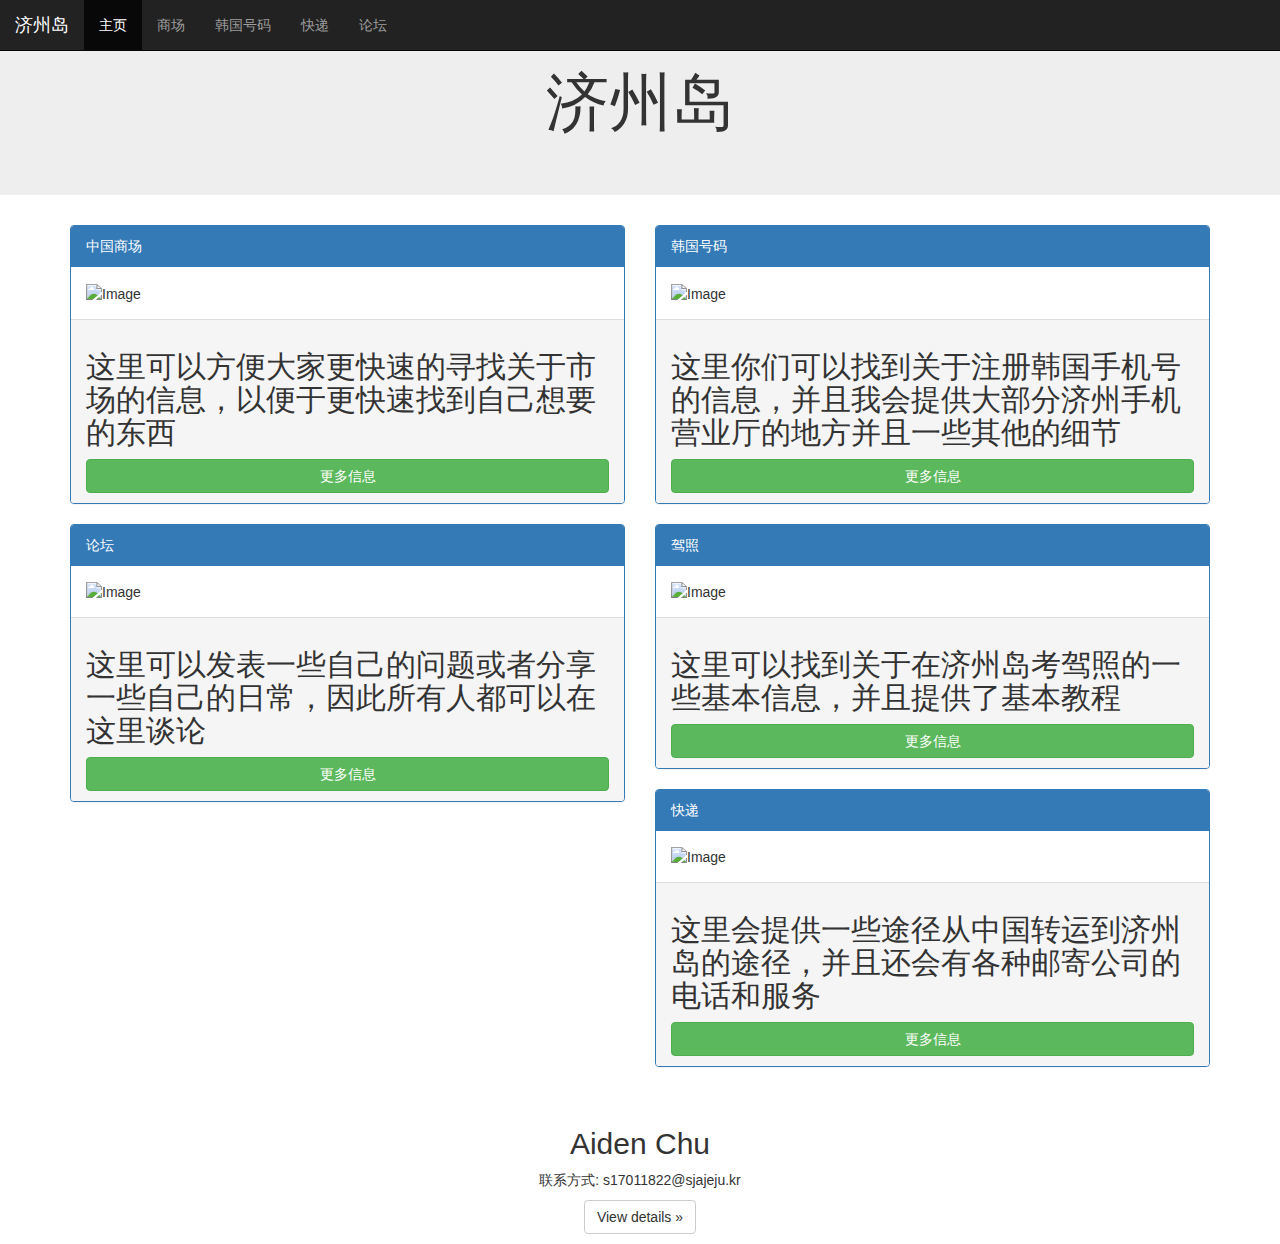
==== index.html @ 3078f5eb "change" ====
<!DOCTYPE html>
<html lang="en">
<head>
  <title>Chinese Expat Community</title>
  <meta charset="utf-8">
  <meta name="viewport" content="width=device-width, initial-scale=1">
  <link rel="stylesheet" href="https://maxcdn.bootstrapcdn.com/bootstrap/3.4.1/css/bootstrap.min.css">
  <script src="https://ajax.googleapis.com/ajax/libs/jquery/3.5.1/jquery.min.js"></script>
  <script src="https://maxcdn.bootstrapcdn.com/bootstrap/3.4.1/js/bootstrap.min.js"></script>
  <link rel="stylesheet" type="text/css" href="style.css">
</head>

<body>
<nav class="navbar navbar-inverse navbar-fixed-top">
  <div class="container-fluid">
    <div class="navbar-header">
      <button type="button" class="navbar-toggle" data-toggle="collapse" data-target="#myNavbar">
        <span class="icon-bar"></span>
        <span class="icon-bar"></span>
        <span class="icon-bar"></span>
      </button>
      <a class="navbar-brand" href="#">济州岛</a>
    </div>
    <div class="collapse navbar-collapse" id="myNavbar">
      <ul class="nav navbar-nav">
        <li class="active"><a href="index.html">主页</a></li>
        <li><a href="shopping.html">商场</a></li>
        <li><a href="phone.html">韩国号码</a></li>

        <li><a href="express.html">快递</a></li>
        <li><a href="forum.html">论坛</a></li>
      </ul>
    </div>
  </div>
</nav>

<div class="jumbotron indexpage">
  <div class="container text-center">
    <h1 class="fronttext">济州岛</h1>
  </div>
</div>

<div class="container">
  <div class="row">
    <div class="col-sm-6">
      <div class="panel mainp panel-primary">
        <div class="panel-heading">中国商场</div>
        <div class="panel-body"><img class="indeximg" src="http://images4.c-ctrip.com/target/zd050u000000j62xr09D3.jpg" class="img-responsive" alt="Image"></div>
        <div class="panel-footer">
            <h2>这里可以方便大家更快速的寻找关于市场的信息，以便于更快速找到自己想要的东西</h2>
            <a href="shopping.html" class="btn btn-success btn-block">更多信息</a>
        </div>
      </div>
    </div>
    <div class="col-sm-6">
          <div class="panel mainp panel-primary">
            <div class="panel-heading">韩国号码</div>
            <div class="panel-body"><img class="indeximg" src="https://upload.wikimedia.org/wikipedia/en/thumb/2/2d/SK_Telecom_Logo.svg/440px-SK_Telecom_Logo.svg.png" class="img-responsive" alt="Image"></div>
            <div class="panel-footer">
                <h2>这里你们可以找到关于注册韩国手机号的信息，并且我会提供大部分济州手机营业厅的地方并且一些其他的细节</h2>
                <a href="phone.html" class="btn btn-success btn-block">更多信息</a>
            </div>
          </div>
      </div>
      <div class="col-sm-6">
            <div class="panel mainp panel-primary">
              <div class="panel-heading">论坛</div>
              <div class="panel-body"><img class="indeximg" src="https://thethaiger.com/wp-content/uploads/2021/06/ed60b482f375db4b0a390cff292ea20c.jpg" class="img-responsive" alt="Image"></div>
              <div class="panel-footer">
                  <h2>这里可以发表一些自己的问题或者分享一些自己的日常，因此所有人都可以在这里谈论 </h2>
                  <a href="forum.html" class="btn btn-success btn-block">更多信息</a>
              </div>
            </div>
        </div>
      <div class="col-sm-6">
            <div class="panel mainp panel-primary">
              <div class="panel-heading">驾照</div>
              <div class="panel-body"><img class="indeximg" src="https://img.36krcdn.com/20200410/v2_bf2eb720ad5547bebf8eb381eaf2caa7_img_000" class="img-responsive" alt="Image"></div>
              <div class="panel-footer">
                  <h2>这里可以找到关于在济州岛考驾照的一些基本信息，并且提供了基本教程</h2>
                  <a href="driving.html" class="btn btn-success btn-block">更多信息</a>
              </div>
            </div>
        </div>
        <div class="col-sm-6">
              <div class="panel mainp panel-primary">
                <div class="panel-heading">快递</div>
                <div class="panel-body"><img class="indeximg" src="http://img.mp.itc.cn/upload/20170503/6dfb341c5a1d4c8e8158eff7fe84d10a_th.jpeg" class="img-responsive" alt="Image"></div>
                <div class="panel-footer">
                    <h2>这里会提供一些途径从中国转运到济州岛的途径，并且还会有各种邮寄公司的电话和服务</h2>
                    <a href="express.html" class="btn btn-success btn-block">更多信息</a>
                </div>
              </div>
          </div>
    </div>
  </div>
</div>

<br>

<footer class="container-fluid text-center">
      <div class="container marketing">
        <div class="col-lg-12">
          <h2>Aiden Chu</h2>
          <p>联系方式: s17011822@sjajeju.kr</p>

          <p><a class="btn btn-default" href="#" role="button">View details &raquo;</a></p>
        </div>
      </div>
</footer>

</body>
</html>
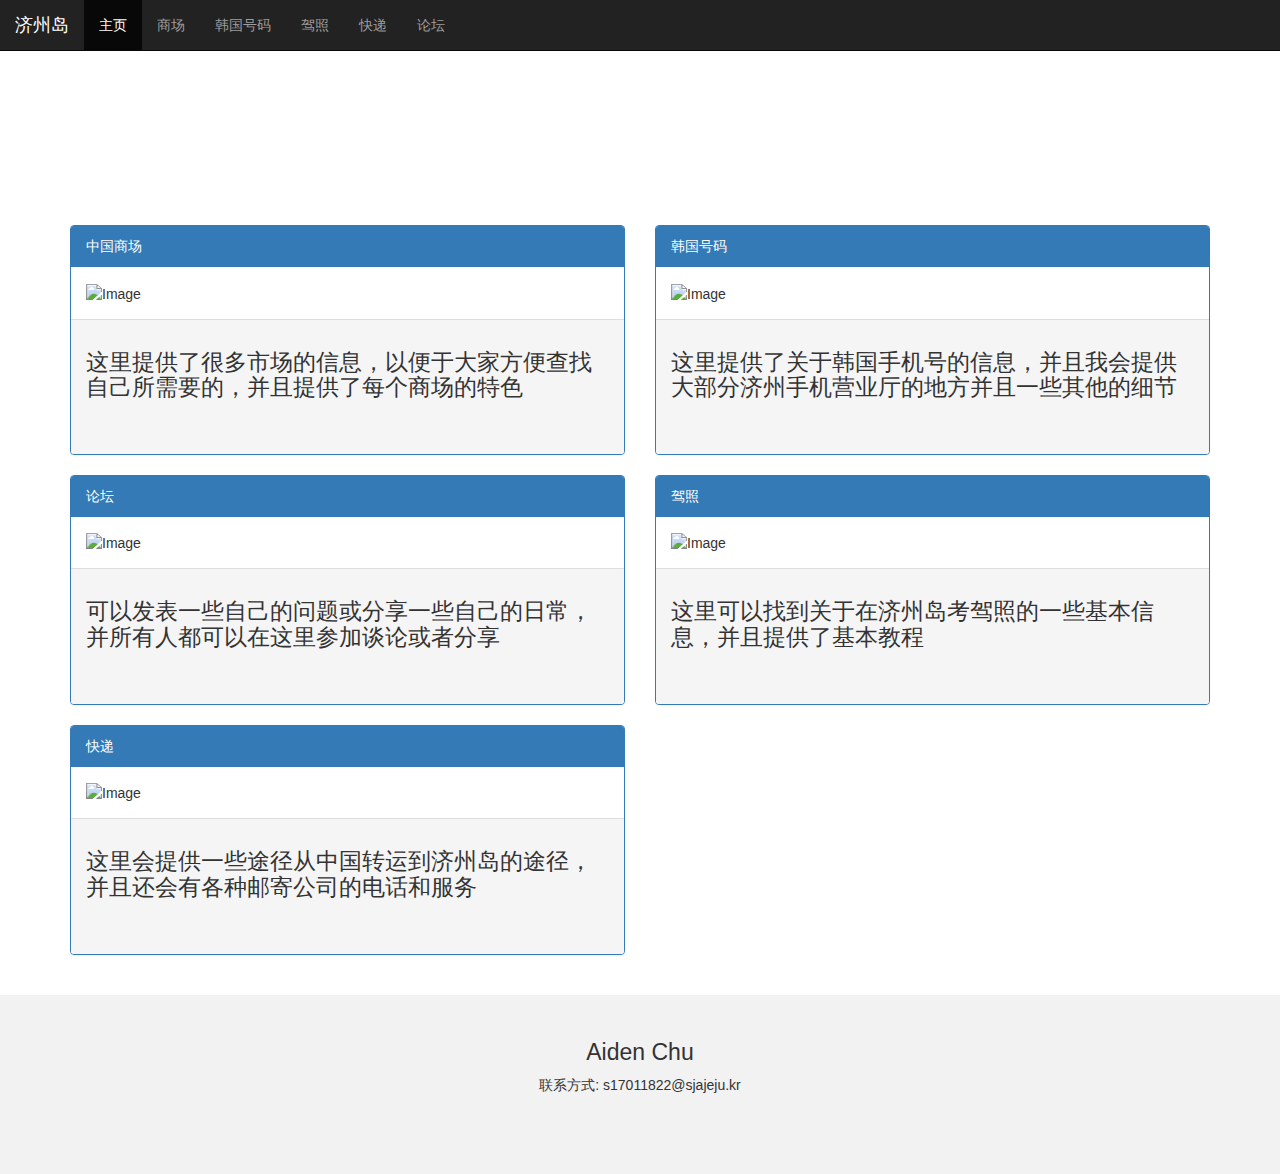
==== commit 2f6d29b8: "1" ====
--- a/index.html
+++ b/index.html
@@ -26,7 +26,7 @@
         <li class="active"><a href="index.html">主页</a></li>
         <li><a href="shopping.html">商场</a></li>
         <li><a href="phone.html">韩国号码</a></li>
-
+        <li><a href="driving.html">驾照</a></li>
         <li><a href="express.html">快递</a></li>
         <li><a href="forum.html">论坛</a></li>
       </ul>
@@ -47,7 +47,7 @@
         <div class="panel-heading">中国商场</div>
         <div class="panel-body"><img class="indeximg" src="http://images4.c-ctrip.com/target/zd050u000000j62xr09D3.jpg" class="img-responsive" alt="Image"></div>
         <div class="panel-footer">
-            <h2>这里可以方便大家更快速的寻找关于市场的信息，以便于更快速找到自己想要的东西</h2>
+            <h2>这里提供了很多市场的信息，以便于大家方便查找自己所需要的，并且提供了每个商场的特色</h2>
             <a href="shopping.html" class="btn btn-success btn-block">更多信息</a>
         </div>
       </div>
@@ -57,7 +57,7 @@
             <div class="panel-heading">韩国号码</div>
             <div class="panel-body"><img class="indeximg" src="https://upload.wikimedia.org/wikipedia/en/thumb/2/2d/SK_Telecom_Logo.svg/440px-SK_Telecom_Logo.svg.png" class="img-responsive" alt="Image"></div>
             <div class="panel-footer">
-                <h2>这里你们可以找到关于注册韩国手机号的信息，并且我会提供大部分济州手机营业厅的地方并且一些其他的细节</h2>
+                <h2>这里提供了关于韩国手机号的信息，并且我会提供大部分济州手机营业厅的地方并且一些其他的细节</h2>
                 <a href="phone.html" class="btn btn-success btn-block">更多信息</a>
             </div>
           </div>
@@ -67,7 +67,7 @@
               <div class="panel-heading">论坛</div>
               <div class="panel-body"><img class="indeximg" src="https://thethaiger.com/wp-content/uploads/2021/06/ed60b482f375db4b0a390cff292ea20c.jpg" class="img-responsive" alt="Image"></div>
               <div class="panel-footer">
-                  <h2>这里可以发表一些自己的问题或者分享一些自己的日常，因此所有人都可以在这里谈论 </h2>
+                  <h2>可以发表一些自己的问题或分享一些自己的日常，并所有人都可以在这里参加谈论或者分享</h2>
                   <a href="forum.html" class="btn btn-success btn-block">更多信息</a>
               </div>
             </div>
@@ -82,7 +82,7 @@
               </div>
             </div>
         </div>
-        <div class="col-sm-6">
+      <div class="col-sm-6">
               <div class="panel mainp panel-primary">
                 <div class="panel-heading">快递</div>
                 <div class="panel-body"><img class="indeximg" src="http://img.mp.itc.cn/upload/20170503/6dfb341c5a1d4c8e8158eff7fe84d10a_th.jpeg" class="img-responsive" alt="Image"></div>
@@ -91,7 +91,7 @@
                     <a href="express.html" class="btn btn-success btn-block">更多信息</a>
                 </div>
               </div>
-          </div>
+      </div>
     </div>
   </div>
 </div>
--- a/style.css
+++ b/style.css
@@ -0,0 +1,87 @@
+.navbar {
+    margin-bottom: 0;
+    border-radius: 0;
+
+
+}
+
+h2{
+  font-size: 23px;
+}
+
+h3{
+  font-size:18px;
+}
+
+footer {
+    background-color: #f2f2f2;
+    padding: 25px;
+}
+.indeximg{
+    height:270px;
+    width:100%;
+}
+.indexpage {
+    background: url("https://content.r9cdn.net/rimg/dimg/e1/4e/8ff30a1b-city-32610-16b283bf294.jpg?crop=true&width=500&height=300&xhint=3511&yhint=1824");
+    background-position: center;
+    background-size: cover;
+}
+.foodpage {
+    background: url("https://1.bp.blogspot.com/-iy28UOG8vto/WiOvYVCuB4I/AAAAAAADsCA/csAMNjItOLs1JJvO8wwc_j5idnvP3raCQCLcBGAs/s1600/1IMG_20171203_115125.jpg");
+    background-position: center;
+    background-size: cover;
+}
+.translate{
+    width: 100%;
+    height: 383px;
+}
+.btn{
+    opacity:0;
+}
+.mainp:hover .btn{
+    opacity: 1;
+}
+.mainp:hover {
+    animation: show 0.5s forwards;
+}
+.container .fronttext{
+    color:white;
+}
+.carousel {
+  height: 700px;
+  margin-bottom: 60px;
+}
+
+/* Since positioning the image, we need to help out the caption */
+.carousel .item {
+  height: 700px;
+  background-color: #777;
+
+}
+.carousel-inner > .item > img {
+  position: absolute;
+  width: 100%;
+  height: 100%;
+  margin: 0 auto;
+}
+
+
+@keyframes show {
+    from {
+        padding:0px;
+    }
+
+    to {
+        padding:10px;
+    }
+}
+
+.travelimg{
+    height:270px;
+    width:100%;
+}
+
+iframe{
+  width:100%;
+  height:300%;
+}
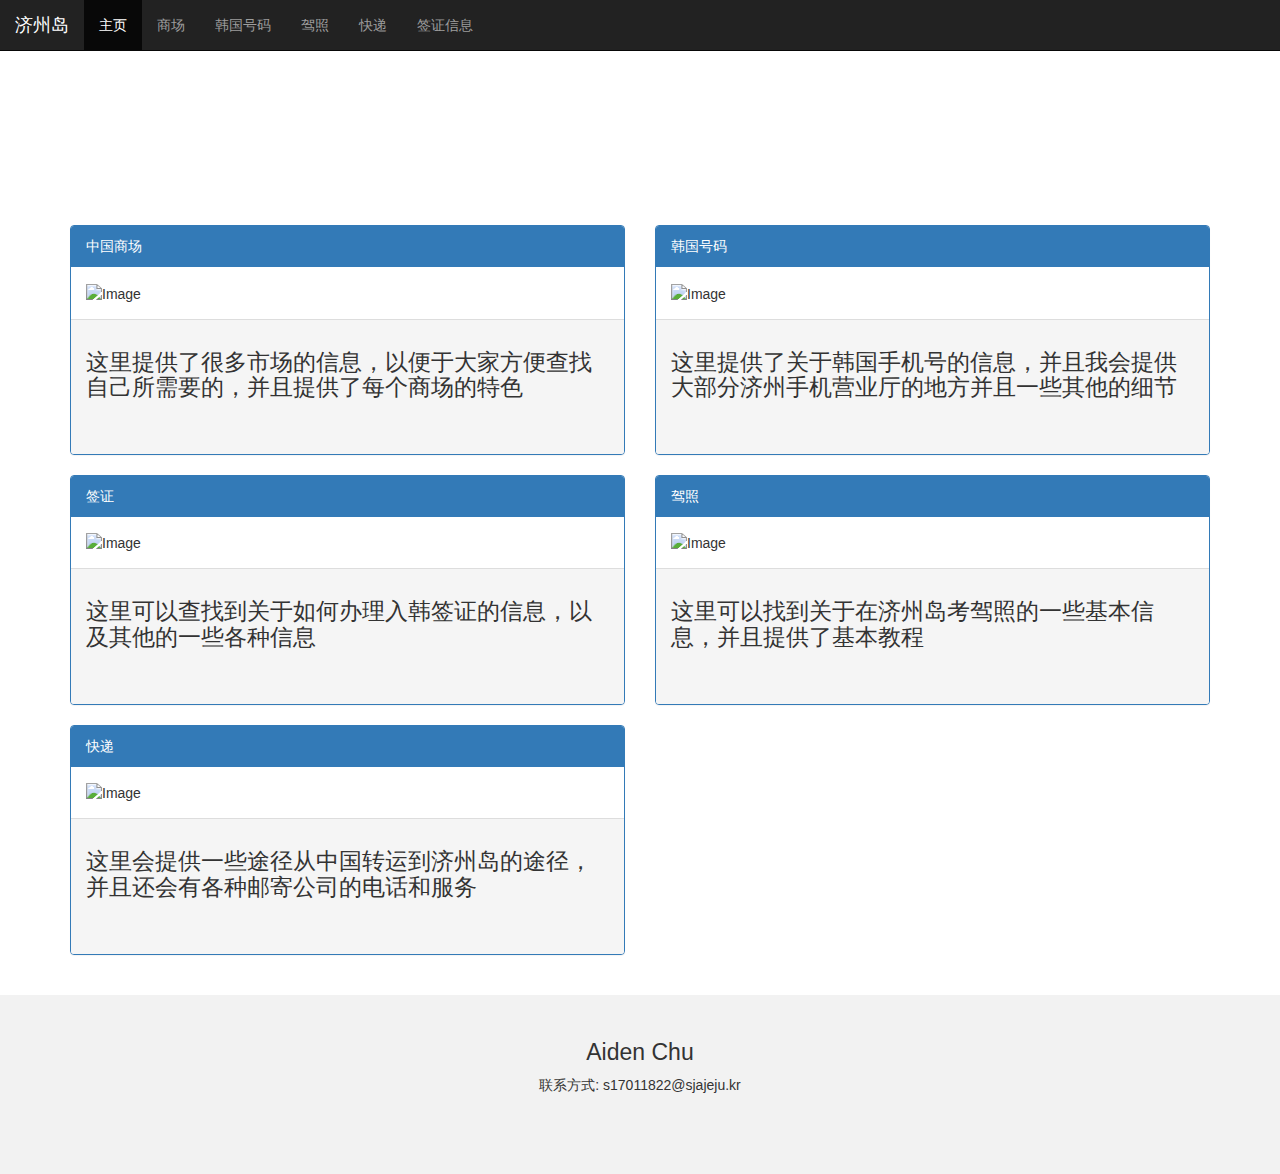
==== commit 58d82175: "5" ====
--- a/index.html
+++ b/index.html
@@ -28,7 +28,7 @@
         <li><a href="phone.html">韩国号码</a></li>
         <li><a href="driving.html">驾照</a></li>
         <li><a href="express.html">快递</a></li>
-        <li><a href="forum.html">论坛</a></li>
+        <li><a href="forum.html">签证信息</a></li>
       </ul>
     </div>
   </div>
@@ -64,10 +64,10 @@
       </div>
       <div class="col-sm-6">
             <div class="panel mainp panel-primary">
-              <div class="panel-heading">论坛</div>
-              <div class="panel-body"><img class="indeximg" src="https://thethaiger.com/wp-content/uploads/2021/06/ed60b482f375db4b0a390cff292ea20c.jpg" class="img-responsive" alt="Image"></div>
+              <div class="panel-heading">签证</div>
+              <div class="panel-body"><img class="indeximg" src="http://www.hanguo-qianzheng.com/upfile/201604/2016042764450165.jpg" class="img-responsive" alt="Image"></div>
               <div class="panel-footer">
-                  <h2>可以发表一些自己的问题或分享一些自己的日常，并所有人都可以在这里参加谈论或者分享</h2>
+                  <h2>这里可以查找到关于如何办理入韩签证的信息，以及其他的一些各种信息</h2>
                   <a href="forum.html" class="btn btn-success btn-block">更多信息</a>
               </div>
             </div>
